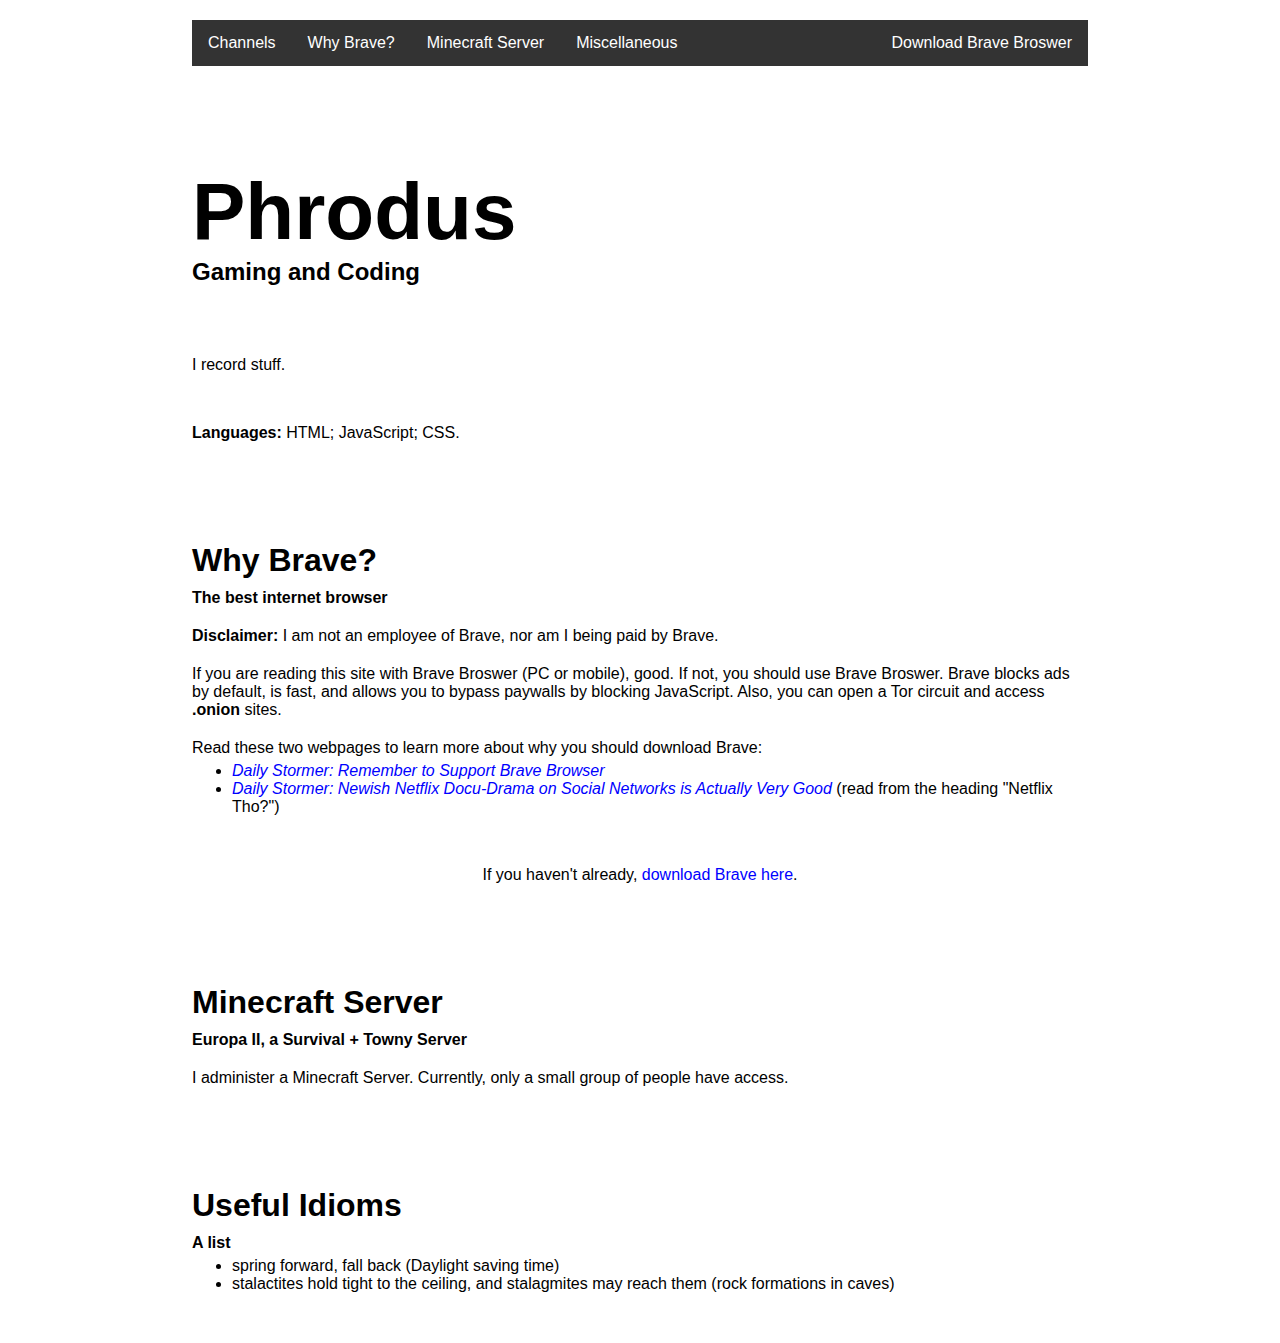
==== index.html @ 57b68f94 "Update index.html" ====
<!DOCTYPE html>
<html lang="en-AU">
<head>
	<title>Phrodus</title>
	<link rel="icon" href="https://phrodus.github.io/favicon.ico" type="image/x-icon">
	<script src="main.js"></script>
	<style>
		body {
			margin: 0px;
			padding: 20px 15%;
			font-family: "Trebuchet MS", Helvetica, sans-serif;
		}
		
		h1 {
			font-size: 80px;
			margin: 0px;
			padding: 100px 0px 0px;
		}
		
		h2 {
			font-size: 2em;
			padding: 100px 0px 0px;
			margin: 0px;
		}
		
		h3 {
			font-size: 1.5em;
			margin: 0px;
			padding: 0px 0px 20px;
		}
		
		h4 {
			padding: 10px 0px 0px;
			margin: 0px;
		}
		
		a {
			text-decoration: none;
			color: blue;
		}
		
		a:hover {
			text-decoration: underline;
		}
		
		ul {
			list-style-type: disc;
			padding-inline-start: 40px;
			padding-top: 5px;
			padding-right: 0px;
			padding-bottom: 0px;
			margin: 0px;
		}
		
		.spacious_p {
			margin: 0px;
			padding: 50px 0px 0px;
		}
		
		.centred_p {
			margin: 0px;
			padding: 50px 0px 0px;			
			text-align: center;
		}
		
		p {
			margin: 0px;
			padding: 20px 0px 0px;
		}
		
		.navbar {
			overflow: hidden;
			background-color: #333;
		}

		.navbar a {
			float: left;
			font-size: 16px;
			color: white;
			text-align: center;
			padding: 14px 16px;
			text-decoration: none;
		}
		
		.dropdown {
			float: left;
			overflow: hidden;
		}

		.dropdown .dropbtn {
			cursor: pointer;
			font-size: 16px;  
			border: none;
			outline: none;
			color: white;
			padding: 14px 16px;
			background-color: inherit;
			font-family: inherit;
			margin: 0;
		}

		.navbar a:hover, .dropdown:hover .dropbtn, .dropbtn:focus {
			background-color: red;
		}

		.dropdown-content {
			display: none;
			position: absolute;
			background-color: #f9f9f9;
			min-width: 160px;
			box-shadow: 0px 8px 16px 0px rgba(0,0,0,0.2);
			z-index: 1;
		}

		.dropdown-content a {
			float: none;
			color: black;
			padding: 12px 16px;
			text-decoration: none;
			display: block;
			text-align: left;
		}

		.dropdown-content a:hover {
			background-color: #ddd;
		}

		.show {
			display: block;
		}
	</style>
</head>

<body>
	<div class="navbar">
			<div class="dropdown">
				<button class="dropbtn" onclick="dropdown()">Channels</button>
					<div class="dropdown-content" id="myDropdown">
						<a href="https://www.youtube.com/channel/UCthhuIxBqpND77Z5jI3lObg">On YouTube</a>
						<a href="#">On LBRY</a>
					</div>
			</div>
		<a href="#brave">Why Brave?</a>
		<a href="#europa_ii">Minecraft Server</a>
		<a href="#miscellaneous">Miscellaneous</a>
		<a style="float: right" href="https://brave.com/download/">Download Brave Broswer</a>
	</div>
	
	<h1>Phrodus</h1>
	<h3>Gaming and Coding</h3>

	<p class="spacious_p">I record stuff.</p>
	<p class="spacious_p"><b>Languages:</b> HTML; JavaScript; CSS.</p>
	
	<h2 id="brave">Why Brave?</h2>
	<h4>The best internet browser</h4>
	<p><b>Disclaimer:</b> I am not an employee of Brave, nor am I being paid by Brave.</p>
	<p>If you are reading this site with Brave Broswer (PC or mobile), good. If not, you should use Brave Broswer. Brave blocks ads by default, is fast, and allows you to bypass paywalls by blocking JavaScript. Also, you can open a Tor circuit and access <b>.onion</b> sites.</p>
	<p>Read these two webpages to learn more about why you should download Brave:</p>
	<ul>
		<li><i><a href="https://dailystormer.su/remember-to-support-brave-browser/">Daily Stormer: Remember to Support Brave Browser</a></i></li>
		<li><i><a href="https://dailystormer.su/newish-netflix-docu-drama-on-social-networks-is-actually-very-good/">Daily Stormer: Newish Netflix Docu-Drama on Social Networks is Actually Very Good</a></i> (read from the heading "Netflix Tho?")</li>
	</ul>
	<p class="centred_p">If you haven't already, <a href="https://brave.com/download/">download Brave here</a>.</p>
	
	<h2 id="europa_ii">Minecraft Server</h2>
	<h4>Europa II, a Survival + Towny Server</h4>
	<p>I administer a Minecraft Server. Currently, only a small group of people have access.</p>
	
	<h2 id="miscellaneous">Useful Idioms</h2>
	<h4>A list</h4>
	<ul style="padding-bottom: 30px">
		<li>spring forward, fall back (Daylight saving time)</li>
		<li>stalactites hold tight to the ceiling, and stalagmites may reach them (rock formations in caves)</li>
	</ul>
</body>
</html>
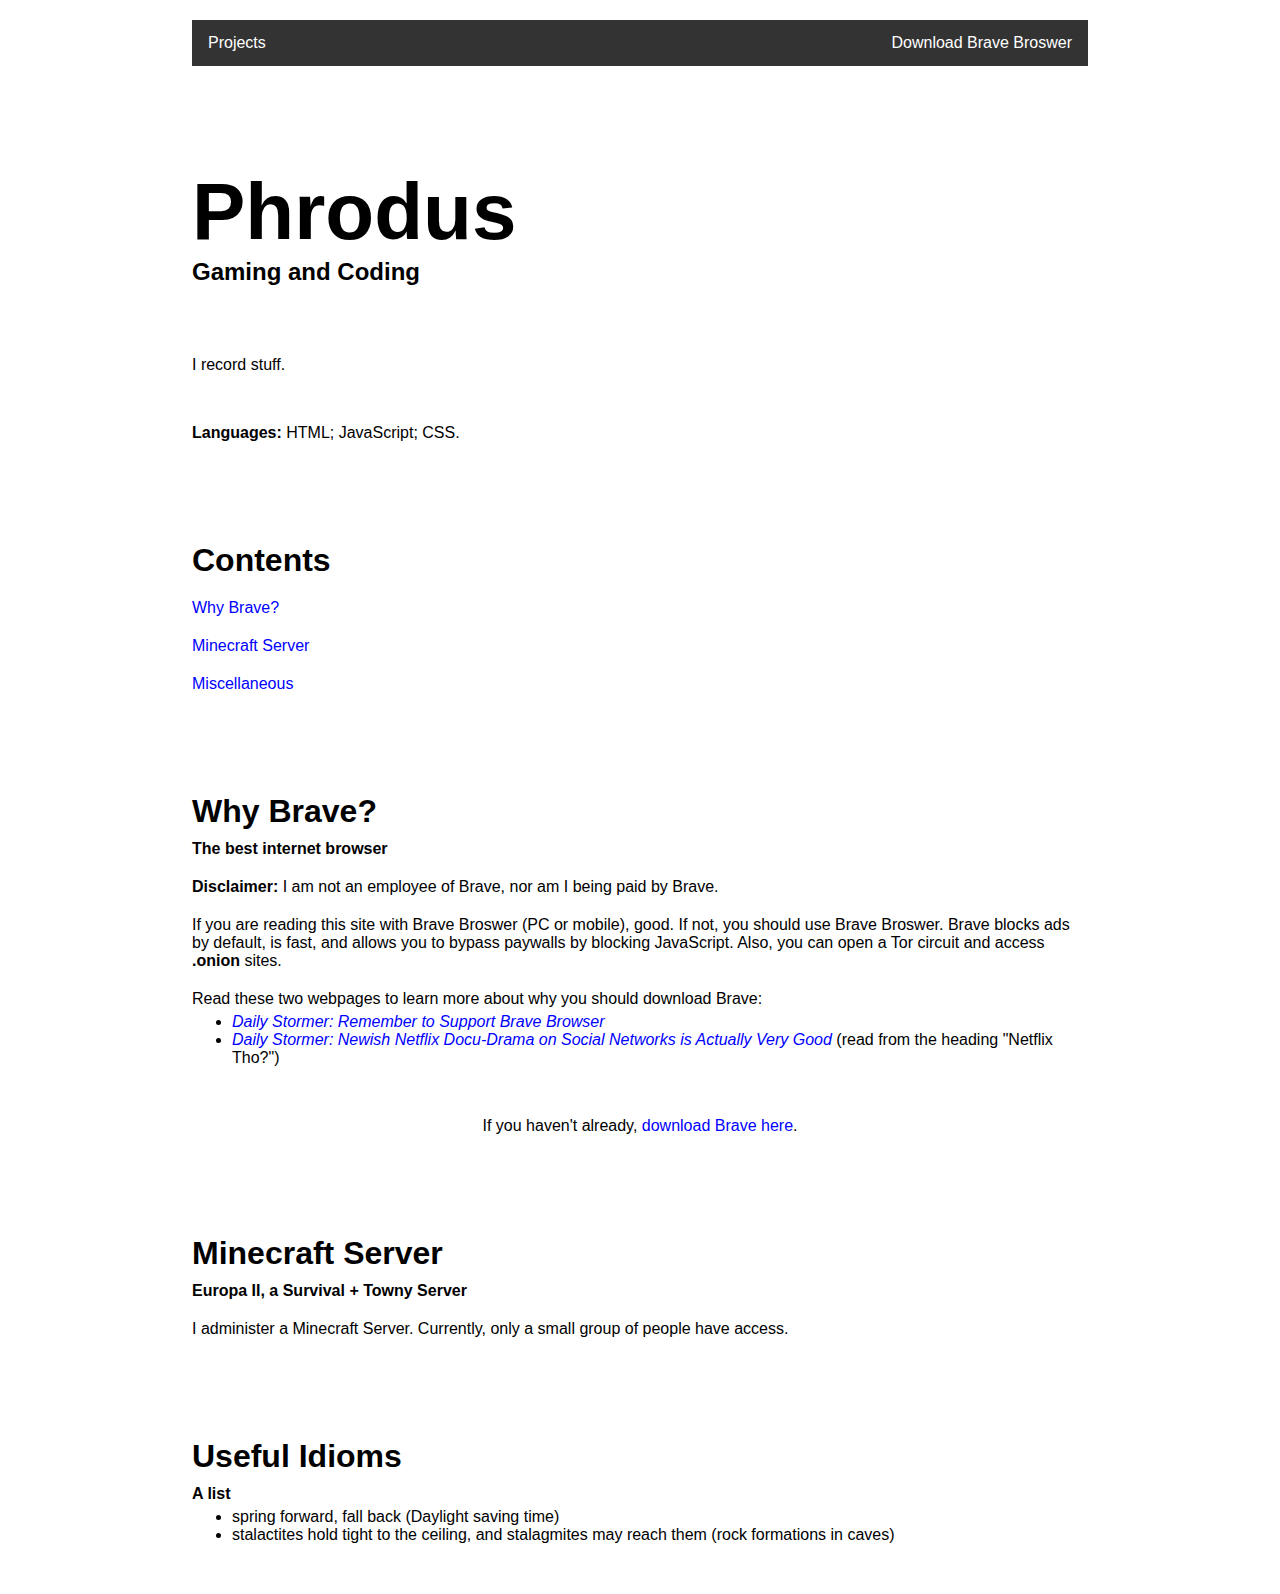
==== commit 1151314c: "Update index.html" ====
--- a/index.html
+++ b/index.html
@@ -133,16 +133,14 @@
 
 <body>
 	<div class="navbar">
-			<div class="dropdown">
-				<button class="dropbtn" onclick="dropdown()">Channels</button>
-					<div class="dropdown-content" id="myDropdown">
-						<a href="https://www.youtube.com/channel/UCthhuIxBqpND77Z5jI3lObg">On YouTube</a>
-						<a href="#">On LBRY</a>
-					</div>
-			</div>
-		<a href="#brave">Why Brave?</a>
-		<a href="#europa_ii">Minecraft Server</a>
-		<a href="#miscellaneous">Miscellaneous</a>
+		<div class="dropdown">
+			<button class="dropbtn" onclick="dropdown()">Projects</button>
+				<div class="dropdown-content" id="myDropdown">
+					<a href="https://phrodus.github.io/">Home Page</a>
+					<a href="https://phrodus.github.io/europa-ii/">Europa II</a>
+					<a href="https://www.youtube.com/channel/UCthhuIxBqpND77Z5jI3lObg">YouTube Channel</a>
+				</div>
+		</div>
 		<a style="float: right" href="https://brave.com/download/">Download Brave Broswer</a>
 	</div>
 	
@@ -151,6 +149,12 @@
 
 	<p class="spacious_p">I record stuff.</p>
 	<p class="spacious_p"><b>Languages:</b> HTML; JavaScript; CSS.</p>
+	
+	<h2>Contents</h2>
+	<p><a href="#brave">Why Brave?</a></p>
+	<p><a href="#europa_ii">Minecraft Server</a></p>
+	<p><a href="#miscellaneous">Miscellaneous</a></p>
+	
 	
 	<h2 id="brave">Why Brave?</h2>
 	<h4>The best internet browser</h4>
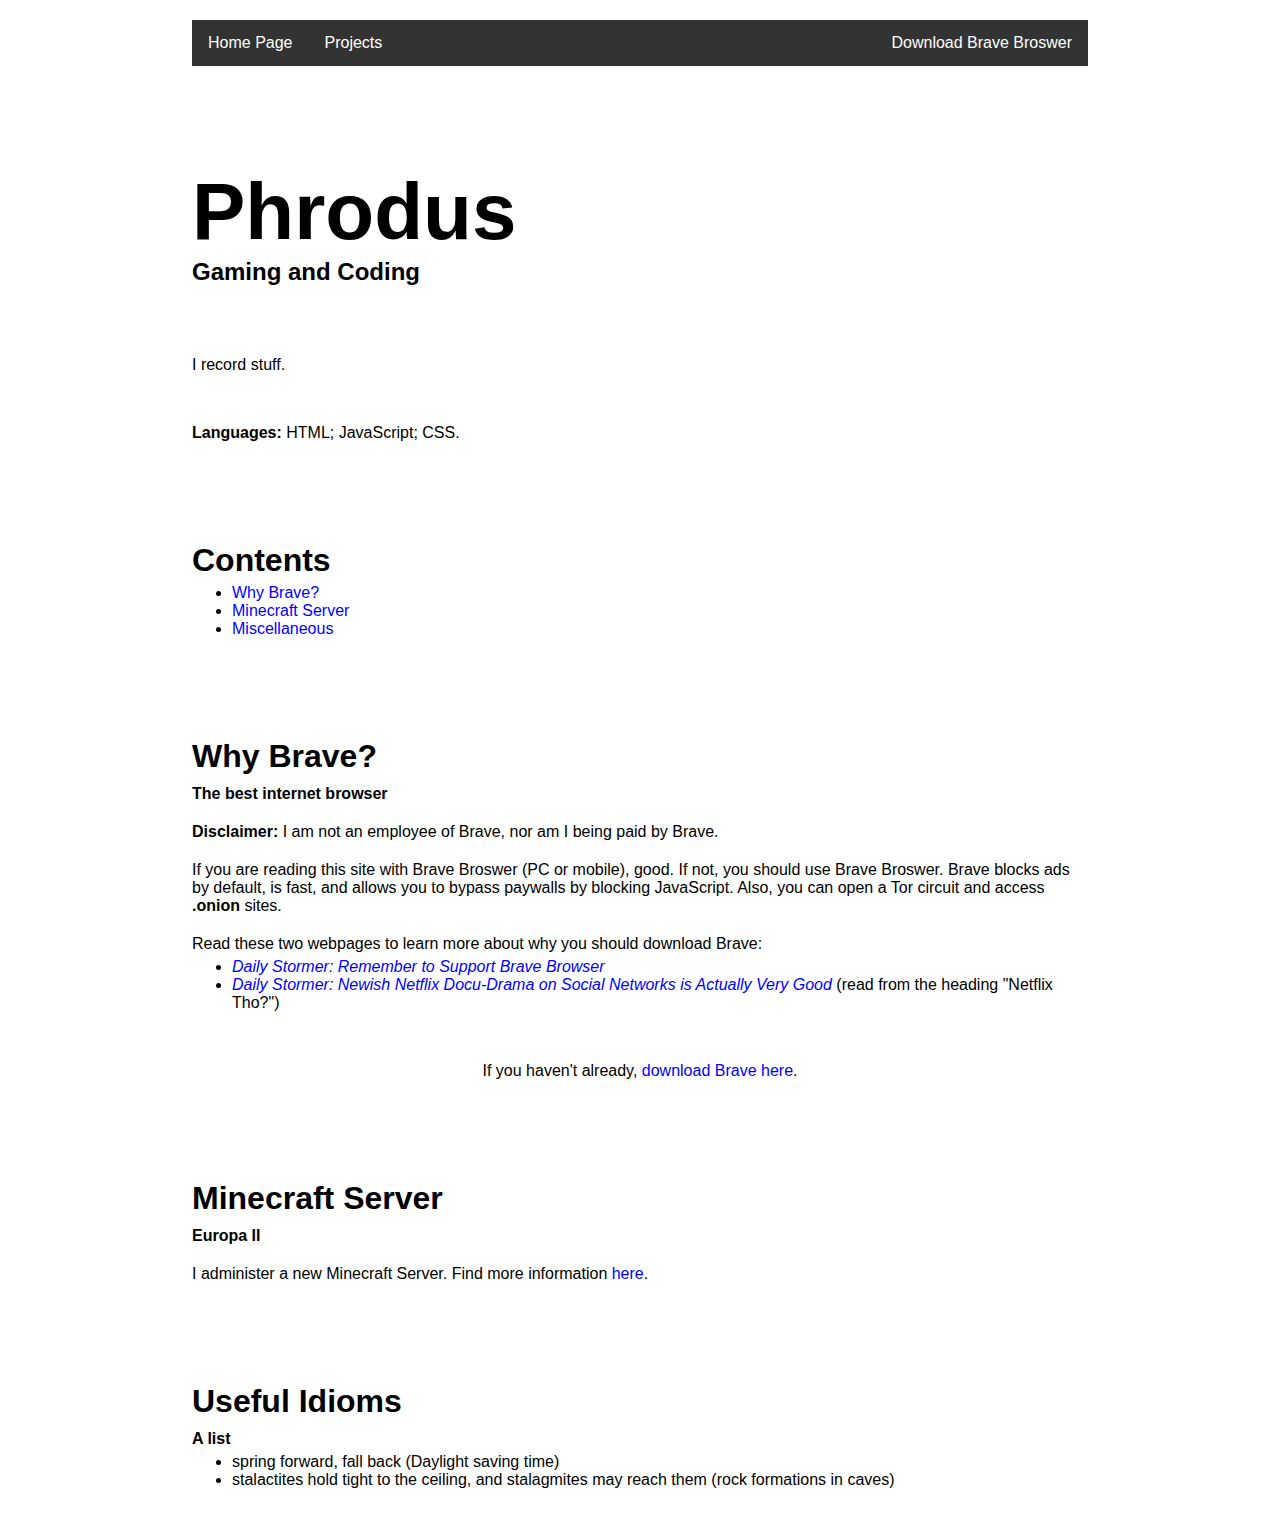
==== commit 29220255: "Update index.html" ====
--- a/index.html
+++ b/index.html
@@ -133,10 +133,10 @@
 
 <body>
 	<div class="navbar">
+		<a href="https://phrodus.github.io/">Home Page</a>
 		<div class="dropdown">
 			<button class="dropbtn" onclick="dropdown()">Projects</button>
 				<div class="dropdown-content" id="myDropdown">
-					<a href="https://phrodus.github.io/">Home Page</a>
 					<a href="https://phrodus.github.io/europa-ii/">Europa II</a>
 					<a href="https://www.youtube.com/channel/UCthhuIxBqpND77Z5jI3lObg">YouTube Channel</a>
 				</div>
@@ -151,10 +151,11 @@
 	<p class="spacious_p"><b>Languages:</b> HTML; JavaScript; CSS.</p>
 	
 	<h2>Contents</h2>
-	<p><a href="#brave">Why Brave?</a></p>
-	<p><a href="#europa_ii">Minecraft Server</a></p>
-	<p><a href="#miscellaneous">Miscellaneous</a></p>
-	
+	<ul>
+		<li><a href="#brave">Why Brave?</a></li>
+		<li><a href="#europa_ii">Minecraft Server</a></li>
+		<li><a href="#miscellaneous">Miscellaneous</a></li>
+	</ul>
 	
 	<h2 id="brave">Why Brave?</h2>
 	<h4>The best internet browser</h4>
@@ -168,8 +169,8 @@
 	<p class="centred_p">If you haven't already, <a href="https://brave.com/download/">download Brave here</a>.</p>
 	
 	<h2 id="europa_ii">Minecraft Server</h2>
-	<h4>Europa II, a Survival + Towny Server</h4>
-	<p>I administer a Minecraft Server. Currently, only a small group of people have access.</p>
+	<h4>Europa II</h4>
+	<p>I administer a new Minecraft Server. Find more information <a href="https://phrodus.github.io/europa-ii/">here</a>.</p>
 	
 	<h2 id="miscellaneous">Useful Idioms</h2>
 	<h4>A list</h4>
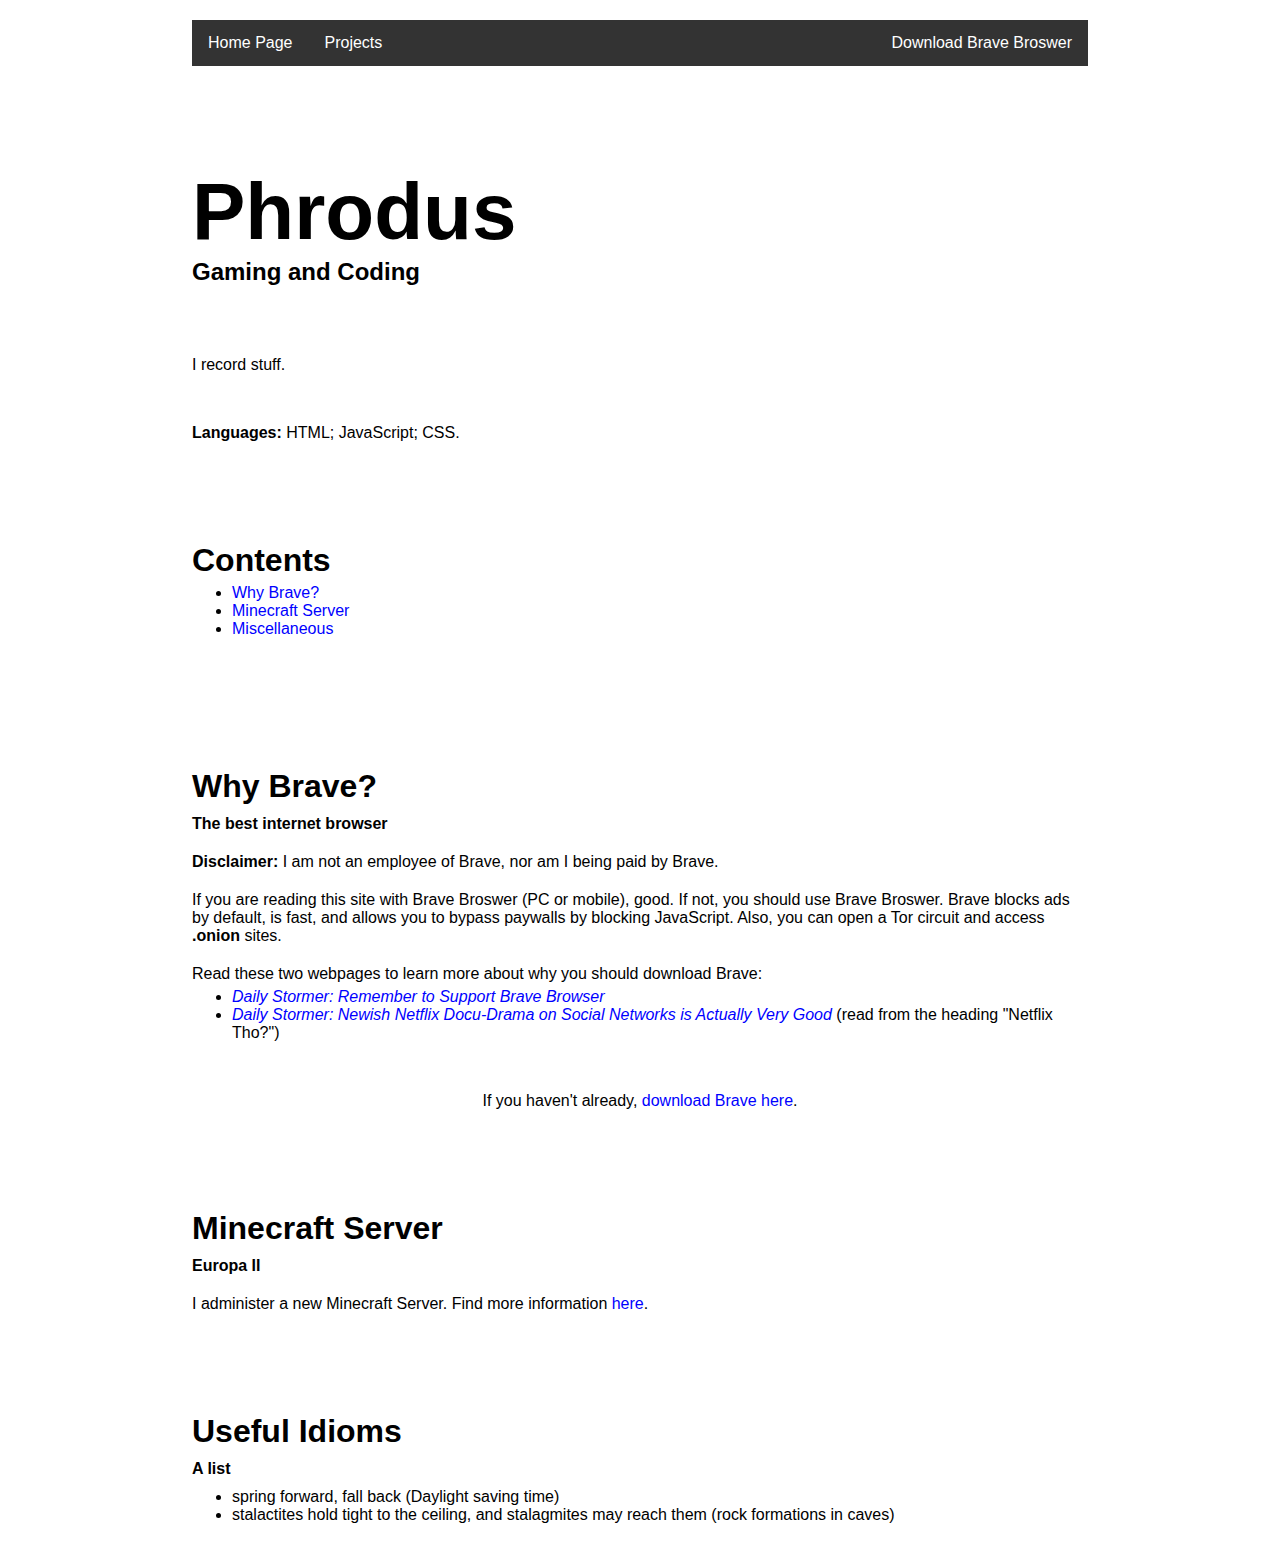
==== commit c72eeeb6: "Update index.html" ====
--- a/index.html
+++ b/index.html
@@ -151,7 +151,7 @@
 	<p class="spacious_p"><b>Languages:</b> HTML; JavaScript; CSS.</p>
 	
 	<h2>Contents</h2>
-	<ul>
+	<ul style="padding-bottom: 30px">
 		<li><a href="#brave">Why Brave?</a></li>
 		<li><a href="#europa_ii">Minecraft Server</a></li>
 		<li><a href="#miscellaneous">Miscellaneous</a></li>
@@ -174,7 +174,7 @@
 	
 	<h2 id="miscellaneous">Useful Idioms</h2>
 	<h4>A list</h4>
-	<ul style="padding-bottom: 30px">
+	<ul style="padding-top: 10px">
 		<li>spring forward, fall back (Daylight saving time)</li>
 		<li>stalactites hold tight to the ceiling, and stalagmites may reach them (rock formations in caves)</li>
 	</ul>
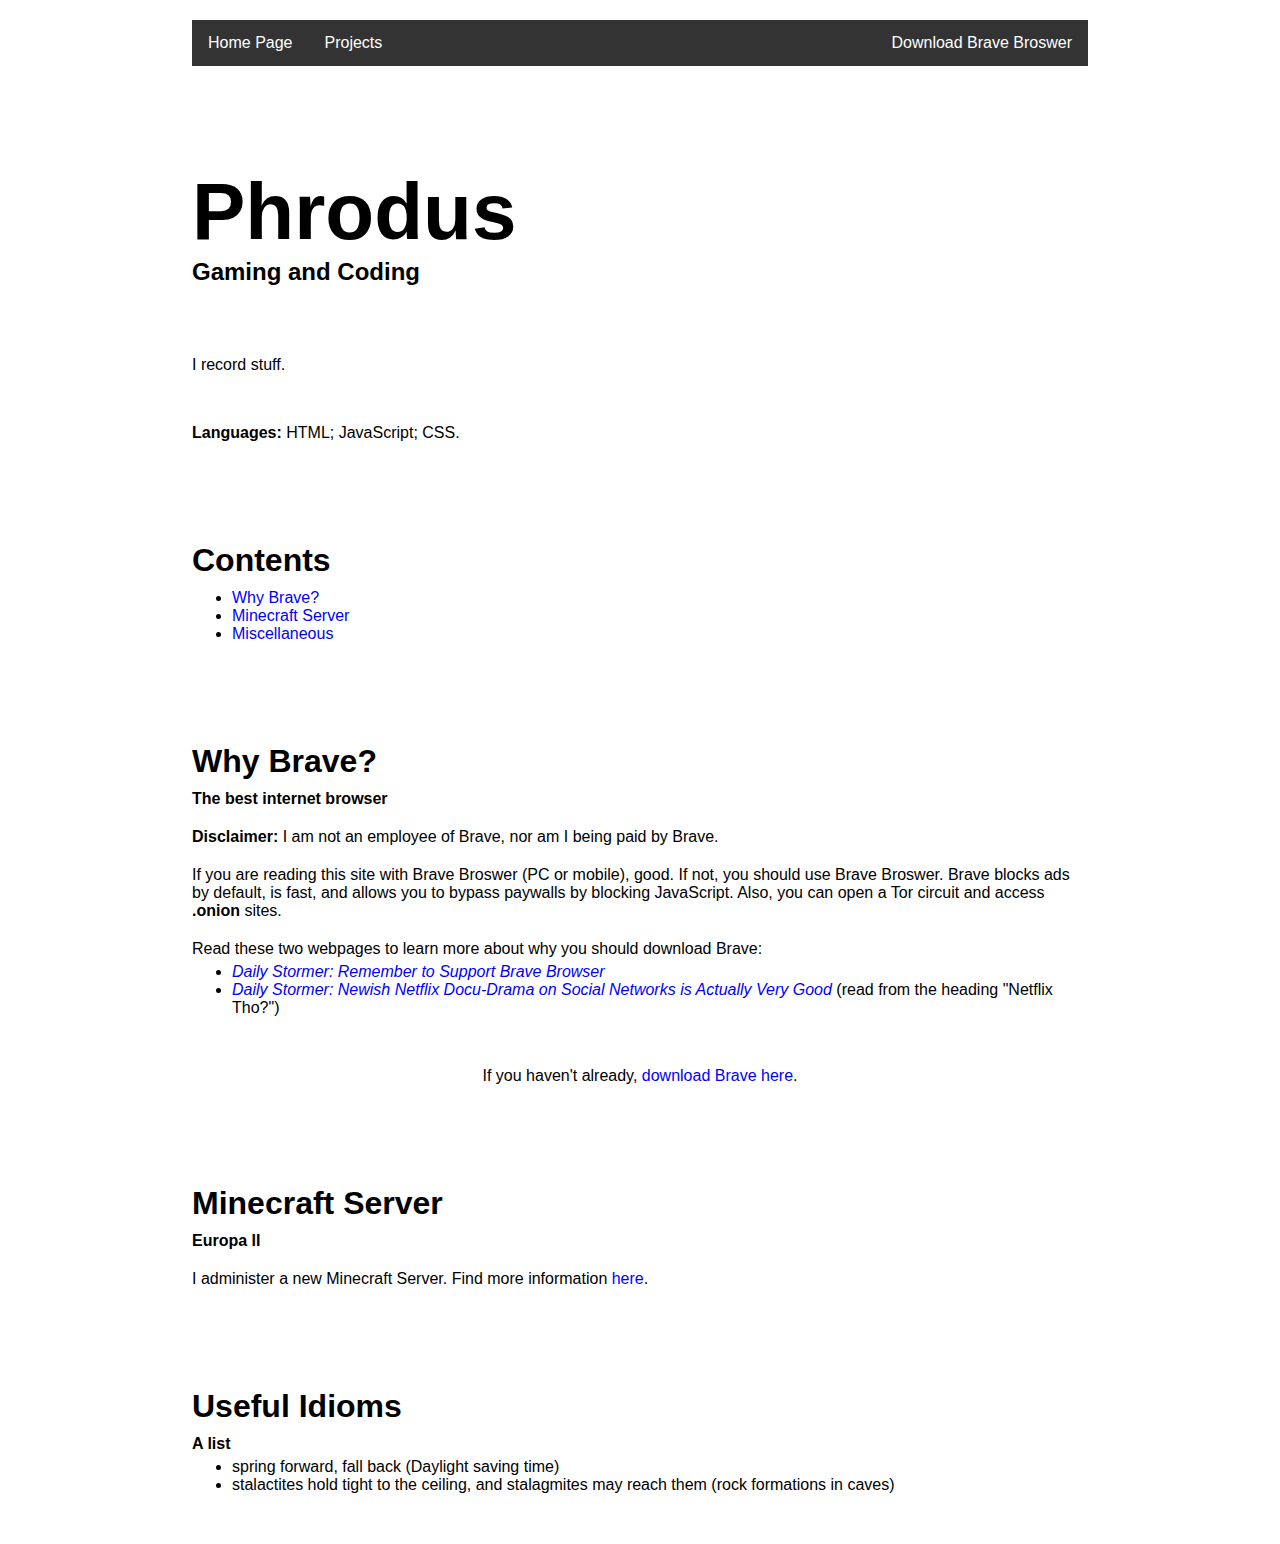
==== commit 2e5d4ee0: "Update index.html" ====
--- a/index.html
+++ b/index.html
@@ -151,7 +151,7 @@
 	<p class="spacious_p"><b>Languages:</b> HTML; JavaScript; CSS.</p>
 	
 	<h2>Contents</h2>
-	<ul style="padding-bottom: 30px">
+	<ul style="padding-top: 10px">
 		<li><a href="#brave">Why Brave?</a></li>
 		<li><a href="#europa_ii">Minecraft Server</a></li>
 		<li><a href="#miscellaneous">Miscellaneous</a></li>
@@ -174,7 +174,7 @@
 	
 	<h2 id="miscellaneous">Useful Idioms</h2>
 	<h4>A list</h4>
-	<ul style="padding-top: 10px">
+	<ul style="padding-bottom: 30px">
 		<li>spring forward, fall back (Daylight saving time)</li>
 		<li>stalactites hold tight to the ceiling, and stalagmites may reach them (rock formations in caves)</li>
 	</ul>
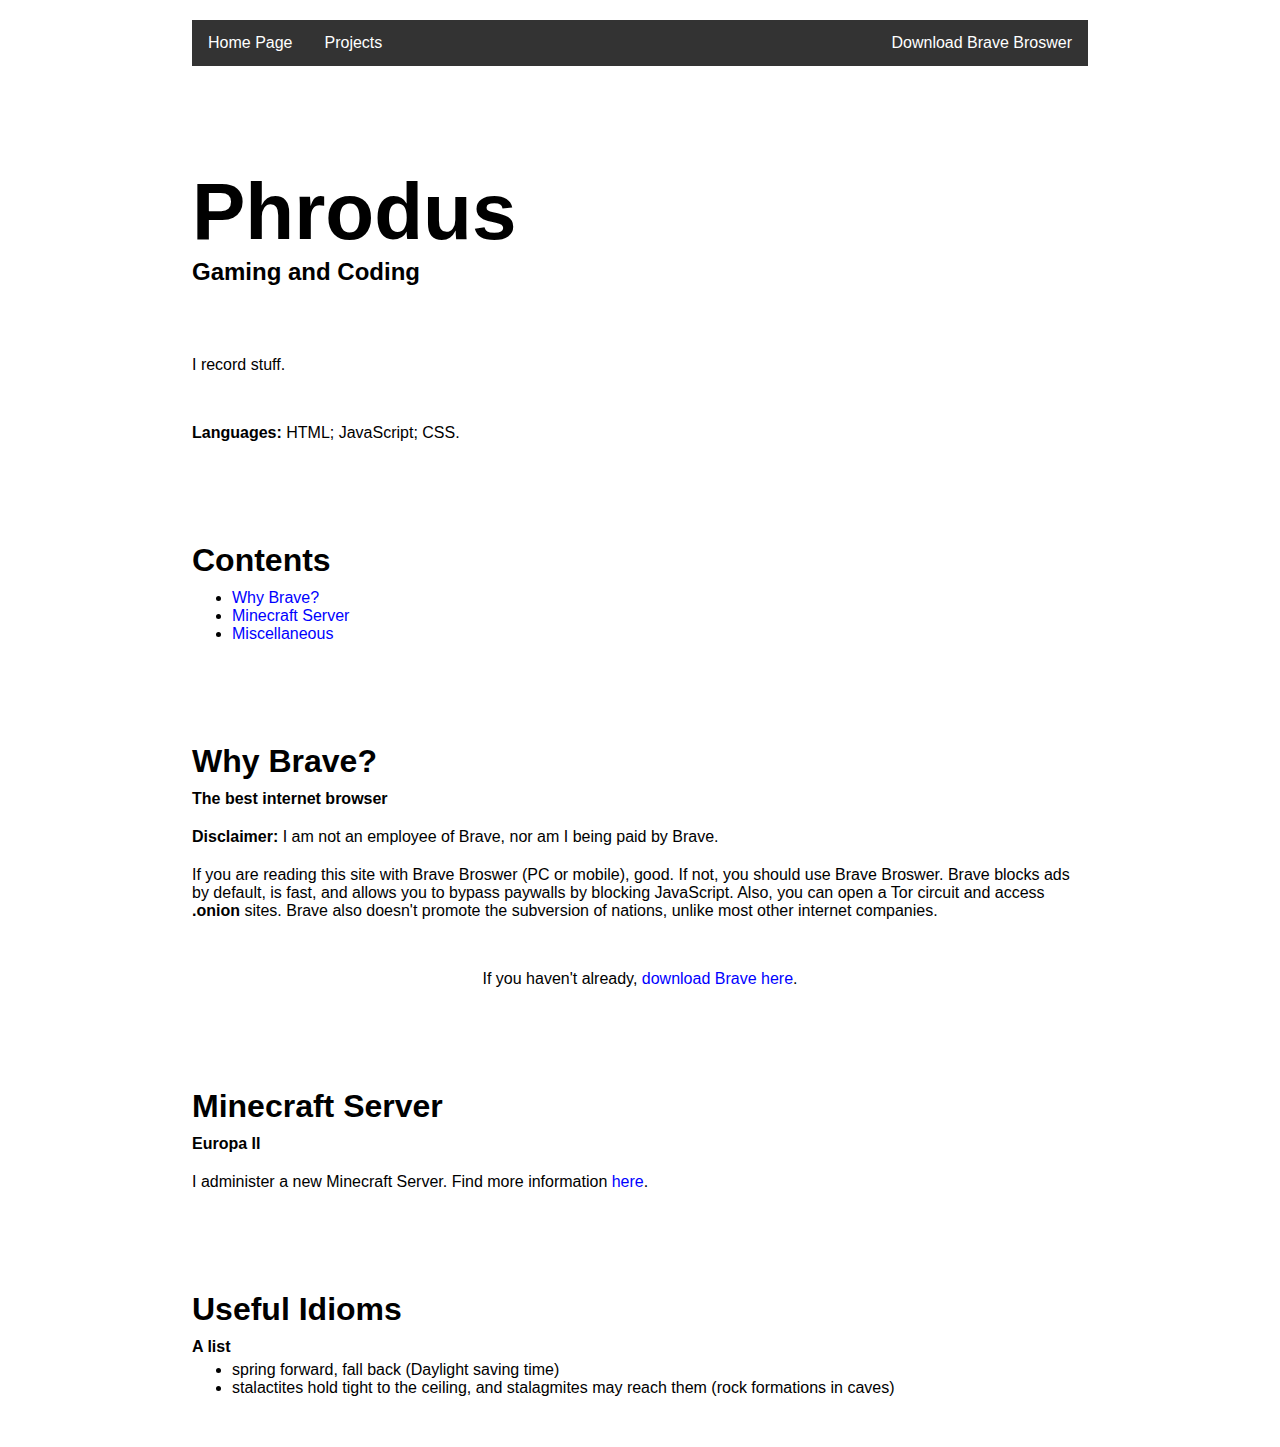
==== commit ad22a2e4: "Update index.html" ====
--- a/index.html
+++ b/index.html
@@ -160,12 +160,7 @@
 	<h2 id="brave">Why Brave?</h2>
 	<h4>The best internet browser</h4>
 	<p><b>Disclaimer:</b> I am not an employee of Brave, nor am I being paid by Brave.</p>
-	<p>If you are reading this site with Brave Broswer (PC or mobile), good. If not, you should use Brave Broswer. Brave blocks ads by default, is fast, and allows you to bypass paywalls by blocking JavaScript. Also, you can open a Tor circuit and access <b>.onion</b> sites.</p>
-	<p>Read these two webpages to learn more about why you should download Brave:</p>
-	<ul>
-		<li><i><a href="https://dailystormer.su/remember-to-support-brave-browser/">Daily Stormer: Remember to Support Brave Browser</a></i></li>
-		<li><i><a href="https://dailystormer.su/newish-netflix-docu-drama-on-social-networks-is-actually-very-good/">Daily Stormer: Newish Netflix Docu-Drama on Social Networks is Actually Very Good</a></i> (read from the heading "Netflix Tho?")</li>
-	</ul>
+	<p>If you are reading this site with Brave Broswer (PC or mobile), good. If not, you should use Brave Broswer. Brave blocks ads by default, is fast, and allows you to bypass paywalls by blocking JavaScript. Also, you can open a Tor circuit and access <b>.onion</b> sites. Brave also doesn't promote the subversion of nations, unlike most other internet companies.</p>
 	<p class="centred_p">If you haven't already, <a href="https://brave.com/download/">download Brave here</a>.</p>
 	
 	<h2 id="europa_ii">Minecraft Server</h2>
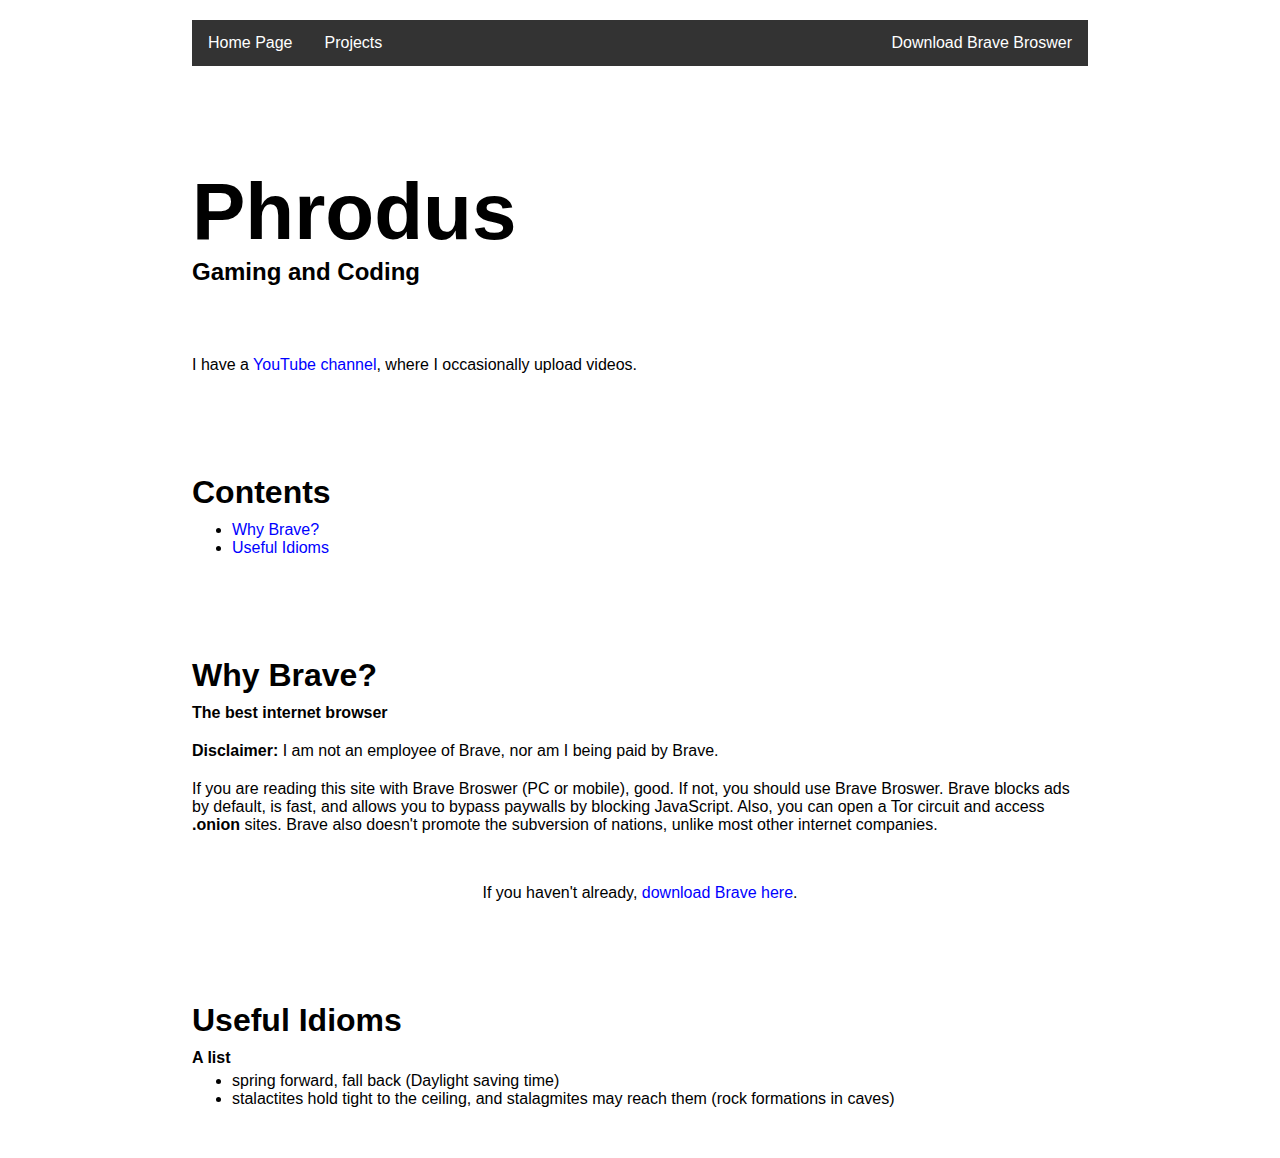
==== commit 49d80b5f: "Add files via upload" ====
--- a/index.html
+++ b/index.html
@@ -147,14 +147,12 @@
 	<h1>Phrodus</h1>
 	<h3>Gaming and Coding</h3>
 
-	<p class="spacious_p">I record stuff.</p>
-	<p class="spacious_p"><b>Languages:</b> HTML; JavaScript; CSS.</p>
+	<p class="spacious_p">I have a <a href="https://www.youtube.com/channel/UCthhuIxBqpND77Z5jI3lObg">YouTube channel</a>, where I occasionally upload videos.</p>
 	
 	<h2>Contents</h2>
 	<ul style="padding-top: 10px">
 		<li><a href="#brave">Why Brave?</a></li>
-		<li><a href="#europa_ii">Minecraft Server</a></li>
-		<li><a href="#miscellaneous">Miscellaneous</a></li>
+		<li><a href="#useful_idioms">Useful Idioms</a></li>
 	</ul>
 	
 	<h2 id="brave">Why Brave?</h2>
@@ -163,15 +161,11 @@
 	<p>If you are reading this site with Brave Broswer (PC or mobile), good. If not, you should use Brave Broswer. Brave blocks ads by default, is fast, and allows you to bypass paywalls by blocking JavaScript. Also, you can open a Tor circuit and access <b>.onion</b> sites. Brave also doesn't promote the subversion of nations, unlike most other internet companies.</p>
 	<p class="centred_p">If you haven't already, <a href="https://brave.com/download/">download Brave here</a>.</p>
 	
-	<h2 id="europa_ii">Minecraft Server</h2>
-	<h4>Europa II</h4>
-	<p>I administer a new Minecraft Server. Find more information <a href="https://phrodus.github.io/europa-ii/">here</a>.</p>
-	
-	<h2 id="miscellaneous">Useful Idioms</h2>
+	<h2 id="useful_idioms">Useful Idioms</h2>
 	<h4>A list</h4>
 	<ul style="padding-bottom: 30px">
 		<li>spring forward, fall back (Daylight saving time)</li>
 		<li>stalactites hold tight to the ceiling, and stalagmites may reach them (rock formations in caves)</li>
 	</ul>
 </body>
-</html>
+</html>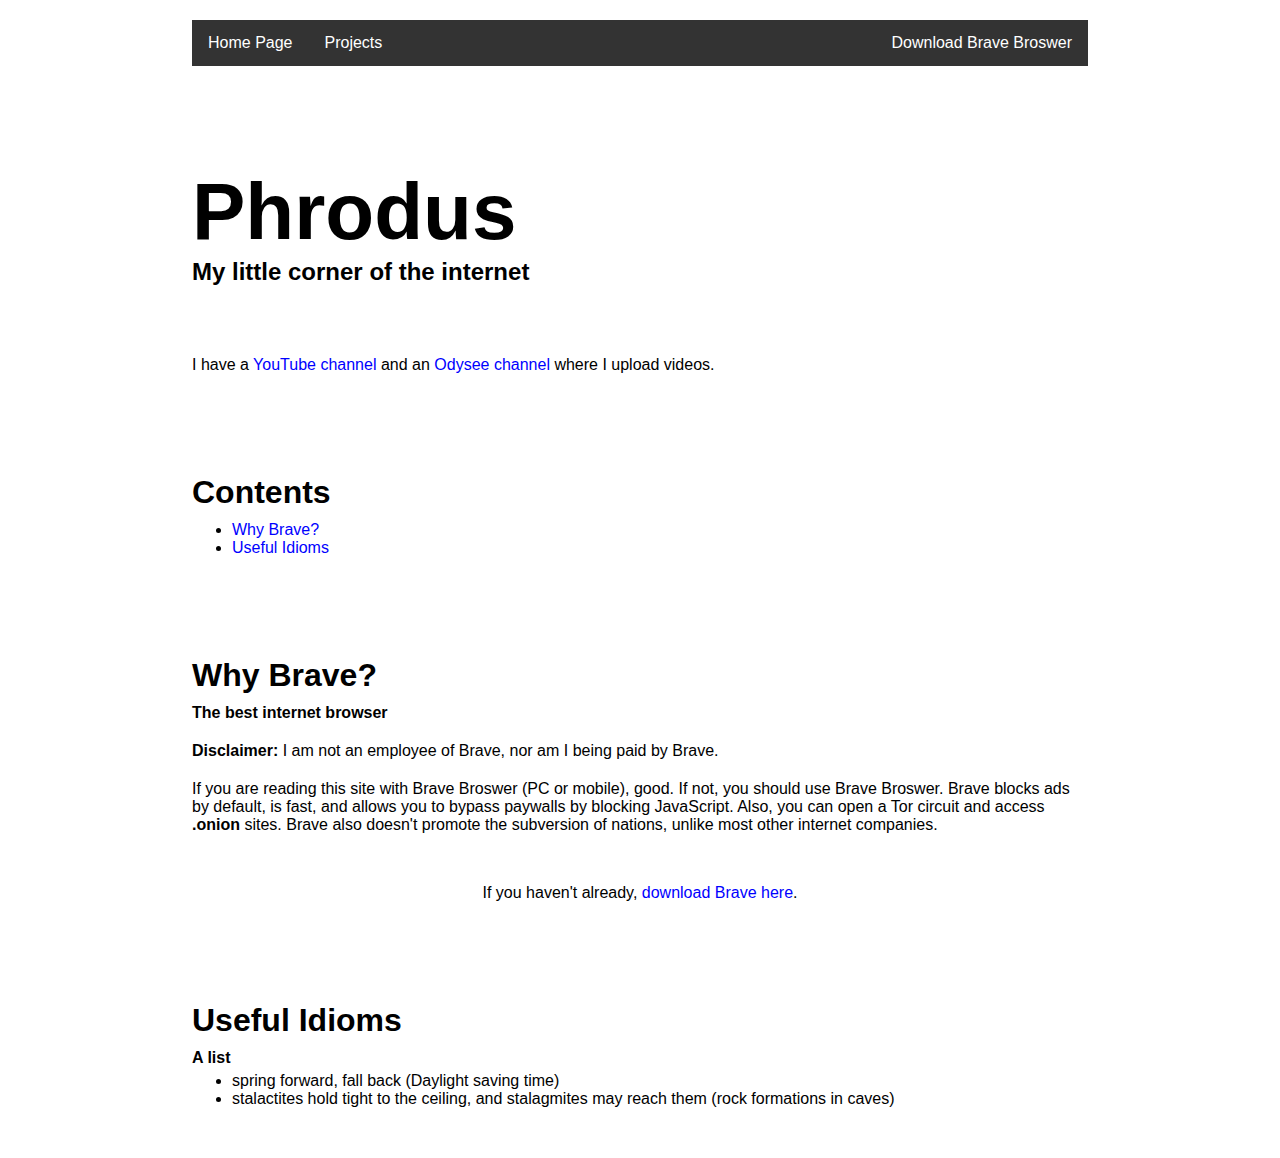
==== commit 0be2dd98: "Update index.html" ====
--- a/index.html
+++ b/index.html
@@ -139,15 +139,16 @@
 				<div class="dropdown-content" id="myDropdown">
 					<a href="https://phrodus.github.io/europa-ii/">Europa II</a>
 					<a href="https://www.youtube.com/channel/UCthhuIxBqpND77Z5jI3lObg">YouTube Channel</a>
+					<a href="https://odysee.com/@Phrodus:4">Odysee Channel</a>
 				</div>
 		</div>
 		<a style="float: right" href="https://brave.com/download/">Download Brave Broswer</a>
 	</div>
 	
 	<h1>Phrodus</h1>
-	<h3>Gaming and Coding</h3>
+	<h3>My little corner of the internet</h3>
 
-	<p class="spacious_p">I have a <a href="https://www.youtube.com/channel/UCthhuIxBqpND77Z5jI3lObg">YouTube channel</a>, where I occasionally upload videos.</p>
+	<p class="spacious_p">I have a <a href="https://www.youtube.com/channel/UCthhuIxBqpND77Z5jI3lObg">YouTube channel</a> and an <a href="https://odysee.com/@Phrodus:4">Odysee channel</a> where I upload videos.</p>
 	
 	<h2>Contents</h2>
 	<ul style="padding-top: 10px">
@@ -168,4 +169,4 @@
 		<li>stalactites hold tight to the ceiling, and stalagmites may reach them (rock formations in caves)</li>
 	</ul>
 </body>
-</html>+</html>
